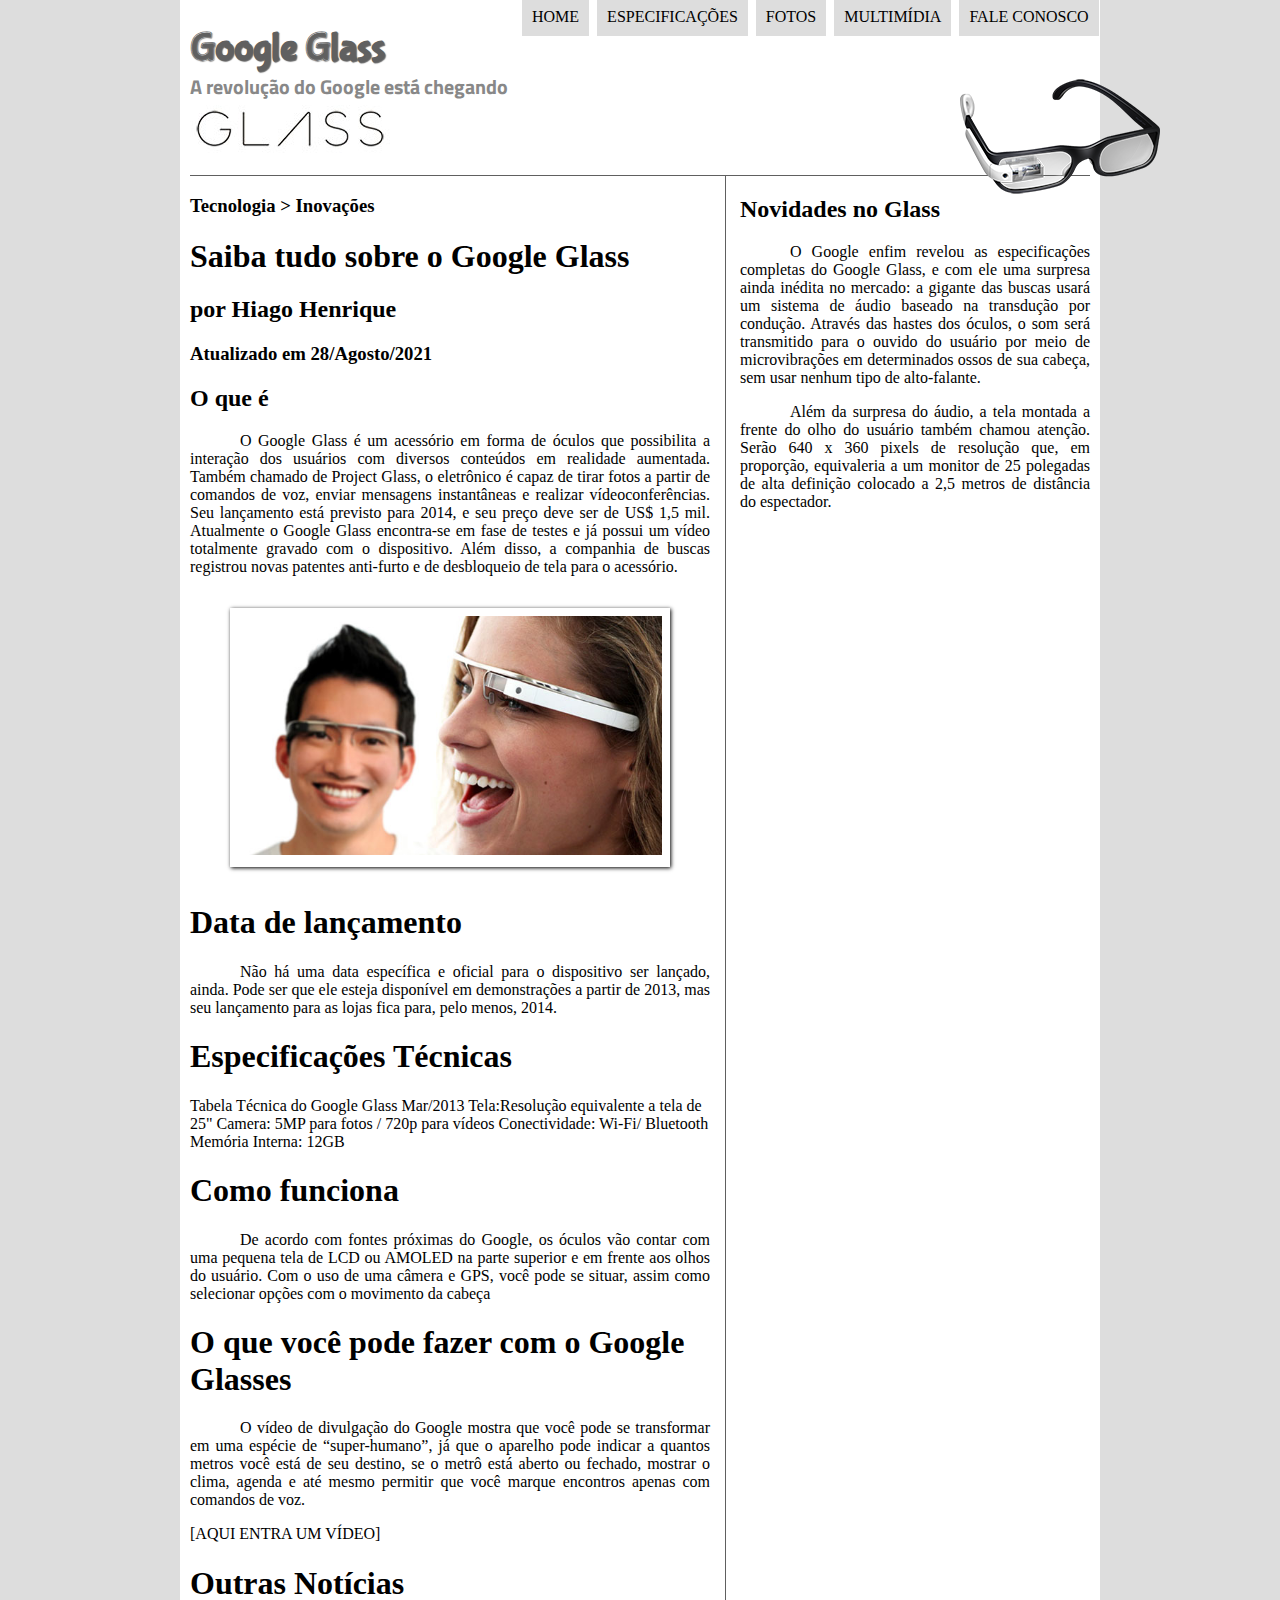
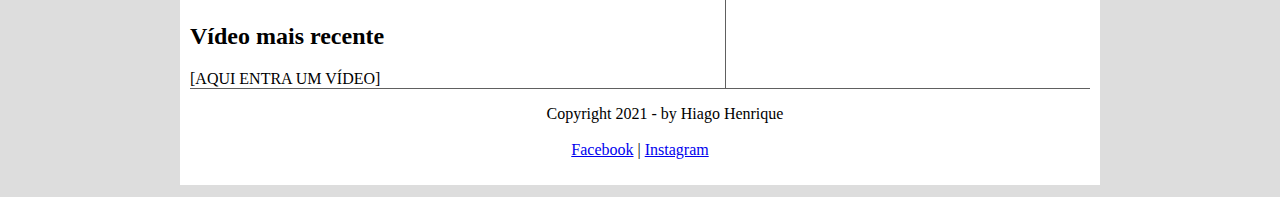
==== Site/index.html @ 3e25118f "Semantica em HTML5" ====
<!DOCTYPE html>
<html lang="pt-br">
<head>
	<meta charset="UTF-8"/>
	<title>Projeto Primeiro Site</title>
	<link rel="stylesheet" type="text/css" href="_css/estilo.css"/>
</head>
<body>
<div id="interface"> 
	<header id="cabecalho">
	<hgroup>
	<h1>Google Glass</h1>
	<h2>A revolução do Google está chegando</h2>
	</hgroup>


	<img id="icone" src="_imagens/glass-oculos-preto-peq.png">
<nav id="menu">	
	<h1>Menu Principal</h1>
	<ul>
		<li type="disc:"><a href="index.html">Home</a></li>
		<li><a href="specs.html">Especificações</a></li>
		<li><a href="fotos.html">Fotos</a></li>
		<li><a href="multimidia.html">Multimídia</a></li>
		<li><a href="fale-conosco.html">Fale conosco</a></li>
	</ul>
</nav>
	</header>

<section id="corpo">
<hgroup>
<h3>Tecnologia > Inovações</h3>
<h1>Saiba tudo sobre o Google Glass</h1>
<h2>por Hiago Henrique</h2>
<h3>Atualizado em 28/Agosto/2021</h3>
</hgroup>

<h2>O que é</h2>
<p>O Google Glass é um acessório em forma de óculos que possibilita a interação dos usuários com diversos conteúdos em realidade aumentada. Também chamado de Project Glass, o eletrônico é capaz de tirar fotos a partir de comandos de voz, enviar mensagens instantâneas e realizar vídeo&shy;con&shy;ferên&shy;cias. Seu lançamento está previsto para 2014, e seu preço deve ser de US$ 1,5 mil. Atualmente o Google Glass encontra-se em fase de testes e já possui um vídeo totalmente gravado com o dispositivo. Além disso, a companhia de buscas registrou novas patentes anti-furto e de desbloqueio de tela para o acessório.</p>

<figure class="foto-legenda">
	<img src="_imagens/glass-quadro-homem-mulher.jpg">
	<figcaption>Homem e mulher com google glass</figcaption>
</figure>

<h1>Data de lançamento</h1>
<p>Não há uma data específica e oficial para o dispositivo ser lançado, ainda. Pode ser que ele esteja disponível em demonstrações a partir de 2013, mas seu lançamento para as lojas fica para, pelo menos, 2014.</p>

<h1>Especificações Técnicas</h1>
Tabela Técnica do Google Glass Mar/2013

Tela:Resolução equivalente a tela de 25"
Camera: 5MP para fotos / 720p para vídeos
Conectividade: Wi-Fi/ Bluetooth
Memória Interna: 12GB

<h1>Como funciona</h1>
<p>De acordo com fontes próximas do Google, os óculos vão contar com uma pequena tela de LCD ou AMOLED na parte superior e em frente aos olhos do usuário. Com o uso de uma câmera e GPS, você pode se situar, assim como selecionar opções com o movimento da cabeça</p>

<h1>O que você pode fazer com o Google Glasses</h1>
<p>O vídeo de divulgação do Google mostra que você pode se transformar em uma espécie de “super-<wbr/>humano”, já que o aparelho pode indicar a quantos metros você está de seu destino, se o metrô está aberto ou fechado, mostrar o clima, agenda e até mesmo permitir que você marque encontros apenas com comandos de voz.</p>

[AQUI ENTRA UM VÍDEO]

<h1>Outras Notícias</h1>
<h2>Vídeo mais recente</h2>

[AQUI ENTRA UM VÍDEO]

</section>
<aside id="lateral">
<h2>Novidades no Glass</h2>
<p>O Google enfim revelou as especificações completas do Google Glass, e com ele uma surpresa ainda inédita no mercado: a gigante das buscas usará um sistema de áudio baseado na transdução por condução. Através das hastes dos óculos, o som será transmitido para o ouvido do usuário por meio de microvibrações em determinados ossos de sua cabeça, sem usar nenhum tipo de alto-falante.</p>

<p>Além da surpresa do áudio, a tela montada a frente do olho do usuário também chamou atenção. Serão 640 x 360 pixels de resolução que, em proporção, equivaleria a um monitor de 25 polegadas de alta definição colocado a 2,5 metros de distância do espectador.</p>
</aside>
<footer id="rodape">
<p style="text-align:center;">Copyright 2021 - by Hiago Henrique<br/><br/>
<a href ="https://www.facebook.com/Hiago.Henrique.Gomes/" target="_blank">Facebook</a> | <a href="https://www.instagram.com/_hiagod/" target="_blank">Instagram</a></p>
</footer>
</div>
</body>
</html>
---- Site/_css/estilo.css ----
@charset "UFT-8";
@import url('https://fonts.googleapis.com/css2?family=Titillium+Web&display=swap');
@font-face {
	font-family: 'Fontelogo';
	src: url("../_fonts/bubblegum-sans-regular.otf");
}

body {
	background-color: #dddddd;
  	color: rgba(0, 0, 0, 1);
	}
div#interface {
	width: 900px;/*largura da interface*/
	background-color: #ffffff;
	margin: -20px auto 0px auto;/*Margens do site(externa)*/
	box-shadow: 0px 0px 10px rgba (0,0,0,.5);/*Sombras no site*/
	padding: 10px 10px 10px 10px;/*margem interna (caso todas as margens sejam iguais, só precisa colocar uma vez.*/
}
p {
	text-align: justify;
	text-indent: 50px;
	}	

header#cabecalho img#icone {
	position: absolute;
	left: 960px;
	top: 75px;
}


header#cabecalho img#telefone {
	position: absolute;
	left: 950px;
	top: 52px;	
}

header#cabecalho {
	border-bottom: 1px #606060 solid;/*definir uma linha*/
	height: 150px;
	background: url("../_imagens/glass-logo-peq.jpg")no-repeat 0px 80px;/*adicionar uma imagem no cabeçalho*/

}

header#cabecalho h1 {
	font-family: 'Fontelogo', sans-serif;
	font-size: 30pt;
	color: #606060;
	text-shadow: 1px 1px 1px rgba(0, 0, 0,.6);
	padding: 0px;
	margin-bottom: 0px;
}

header#cabecalho h2 {
	font-family: 'Titillium Web', sans-serif;
	font-size: 15pt;
	color: #888888;
	padding: 0px;
	margin-top: 0px;
}

/*Formatação de imagens com legendas.*/
figure.foto-legenda{
	position: relative; /*para a legenda ir parar dentro da imagem*/
	border: 8px solid white;
	display: inline-block;
	box-shadow: 1px 1px 4px black;
}
figure.foto-legenda img{/*tudo que for no fortado img ficará com essas especificações*/	
	width: 100%; /*largura*/
	height: 100%;/*altura*/
}
figure.foto-legenda figcaption{/*para a legenda da imagem não ficar aparecendo*/
	opacity: 0;
	position: absolute;
	top: 0px;
	background-color: rgba(0, 0, 0, 0.4);
	color: white;
	width: 100%;
	height: 100%;
	padding: 10px;
	box-sizing:border-box;
	transition: opacity 1s;
}
figure.foto-legenda:hover figcaption{/*para o texto somente aparecer quando o mouse passar por cima*/
	opacity: 1;
}
/*Formatação do menu*/
nav#menu {
	display: block;
}
nav#menu ul {
	list-style: none; /*sumir com os marcadores do menu*/
	text-transform: uppercase;/*Colocar as letras em maiusculas*/
	position: absolute;/*definir posição*/
	top: -20px;
	left: 480px;
}
nav#menu li {
	display: inline-block;/*colocar o menu na vertical*/
	background-color: #dddddd;/*cor que circula o menu*/
	padding: 10px;/*criar um espaço entre os parametros*/
	margin: 2px;/*espaço entre os menus*/
	transition: background-color 1s; /*definir transição. onde vai ser a transição e o tempo*/
}

nav#menu li:hover{
	background-color: #606060; /*para aletar a cor do menu quando se passar o mouse por cima*/
}

nav#menu h1 {
	display: none; /*deixar um texto invisivel*/
}

nav#menu a{/*toda tag menu que tiver link ficará assim*/
	color: #000000;
	text-decoration: none;/*tirar o sublinhado*/
}

nav#menu a:hover{/*tudo que tiver nessa tag será o que vai acontecer quando passar o mouse por cima*/
	color: #ffffff;
	text-decoration: underline;
}

section#corpo {
	display: block;/*Para mostrar como um bloco*/
	width: 520px;/*definir largura*/
	float: left;
	border-right: 1px solid #606060;
	padding-right: 15px;
}

aside#lateral {
	display: block;
	width: 350px;
	float: right;/*para deixar a lateral flutuando na esquerda.*/
}

footer#rodape {
	clear: both;/*para limpar a configuração dos dois lados*/
	border-top: 1px solid #606060;
}

footer#rodape p {
	text-align: center;
}
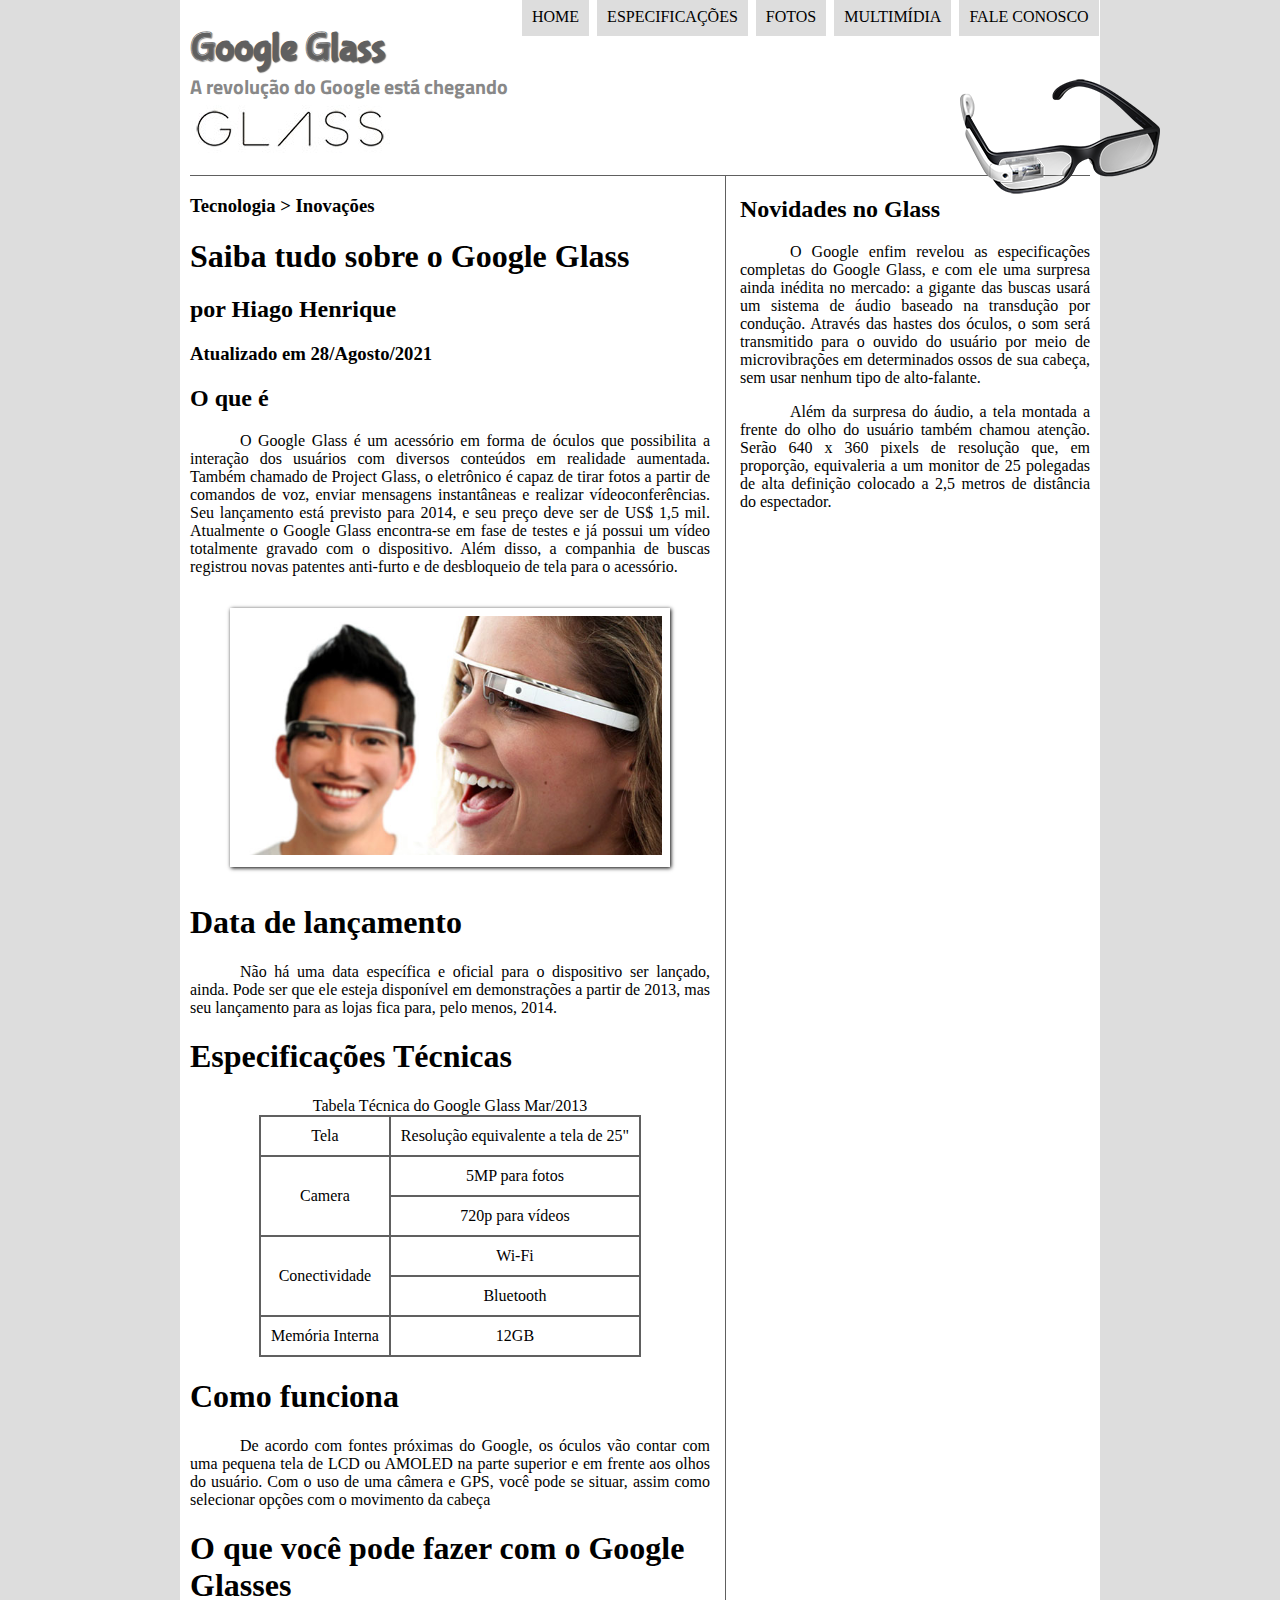
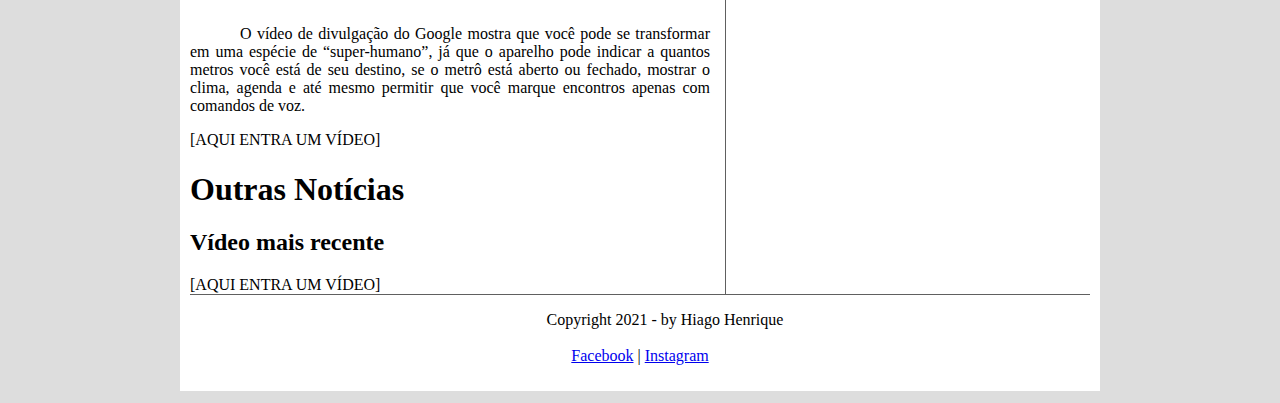
==== commit 8a4fe54e: "Tabelas em HTML" ====
--- a/Site/index.html
+++ b/Site/index.html
@@ -47,13 +47,16 @@
 <p>Não há uma data específica e oficial para o dispositivo ser lançado, ainda. Pode ser que ele esteja disponível em demonstrações a partir de 2013, mas seu lançamento para as lojas fica para, pelo menos, 2014.</p>
 
 <h1>Especificações Técnicas</h1>
-Tabela Técnica do Google Glass Mar/2013
+<table id="tabelaspec">
+<caption> Tabela Técnica do Google Glass Mar/2013</caption>
 
-Tela:Resolução equivalente a tela de 25"
-Camera: 5MP para fotos / 720p para vídeos
-Conectividade: Wi-Fi/ Bluetooth
-Memória Interna: 12GB
-
+<tr><td>Tela</td><td>Resolução equivalente a tela de 25"</td></tr>
+<tr><td rowspan="2">Camera</td><td>5MP para fotos</td></tr>
+<tr><td>720p para vídeos</td></tr>
+<tr><td rowspan="2">Conectividade</td><td>Wi-Fi</td></tr>
+<tr><td>Bluetooth</td></tr>
+<tr><td>Memória Interna</td><td>12GB</td></tr>
+</table>
 <h1>Como funciona</h1>
 <p>De acordo com fontes próximas do Google, os óculos vão contar com uma pequena tela de LCD ou AMOLED na parte superior e em frente aos olhos do usuário. Com o uso de uma câmera e GPS, você pode se situar, assim como selecionar opções com o movimento da cabeça</p>
 
--- a/Site/_css/estilo.css
+++ b/Site/_css/estilo.css
@@ -128,6 +128,19 @@
 	border-right: 1px solid #606060;
 	padding-right: 15px;
 }
+table#tabelaspec {
+	border: 1px solid #606060;
+	border-spacing: 0px;/*para tirar o espaço entre as bordas*/
+	margin-left: auto;/**centralizar a tabela**/
+	margin-right: auto;
+}
+table#tabelaspec td {
+	border: 1px solid #606060;
+	padding: 10px;
+	text-align: center;
+	vertical-align: midle;
+
+}
 
 aside#lateral {
 	display: block;
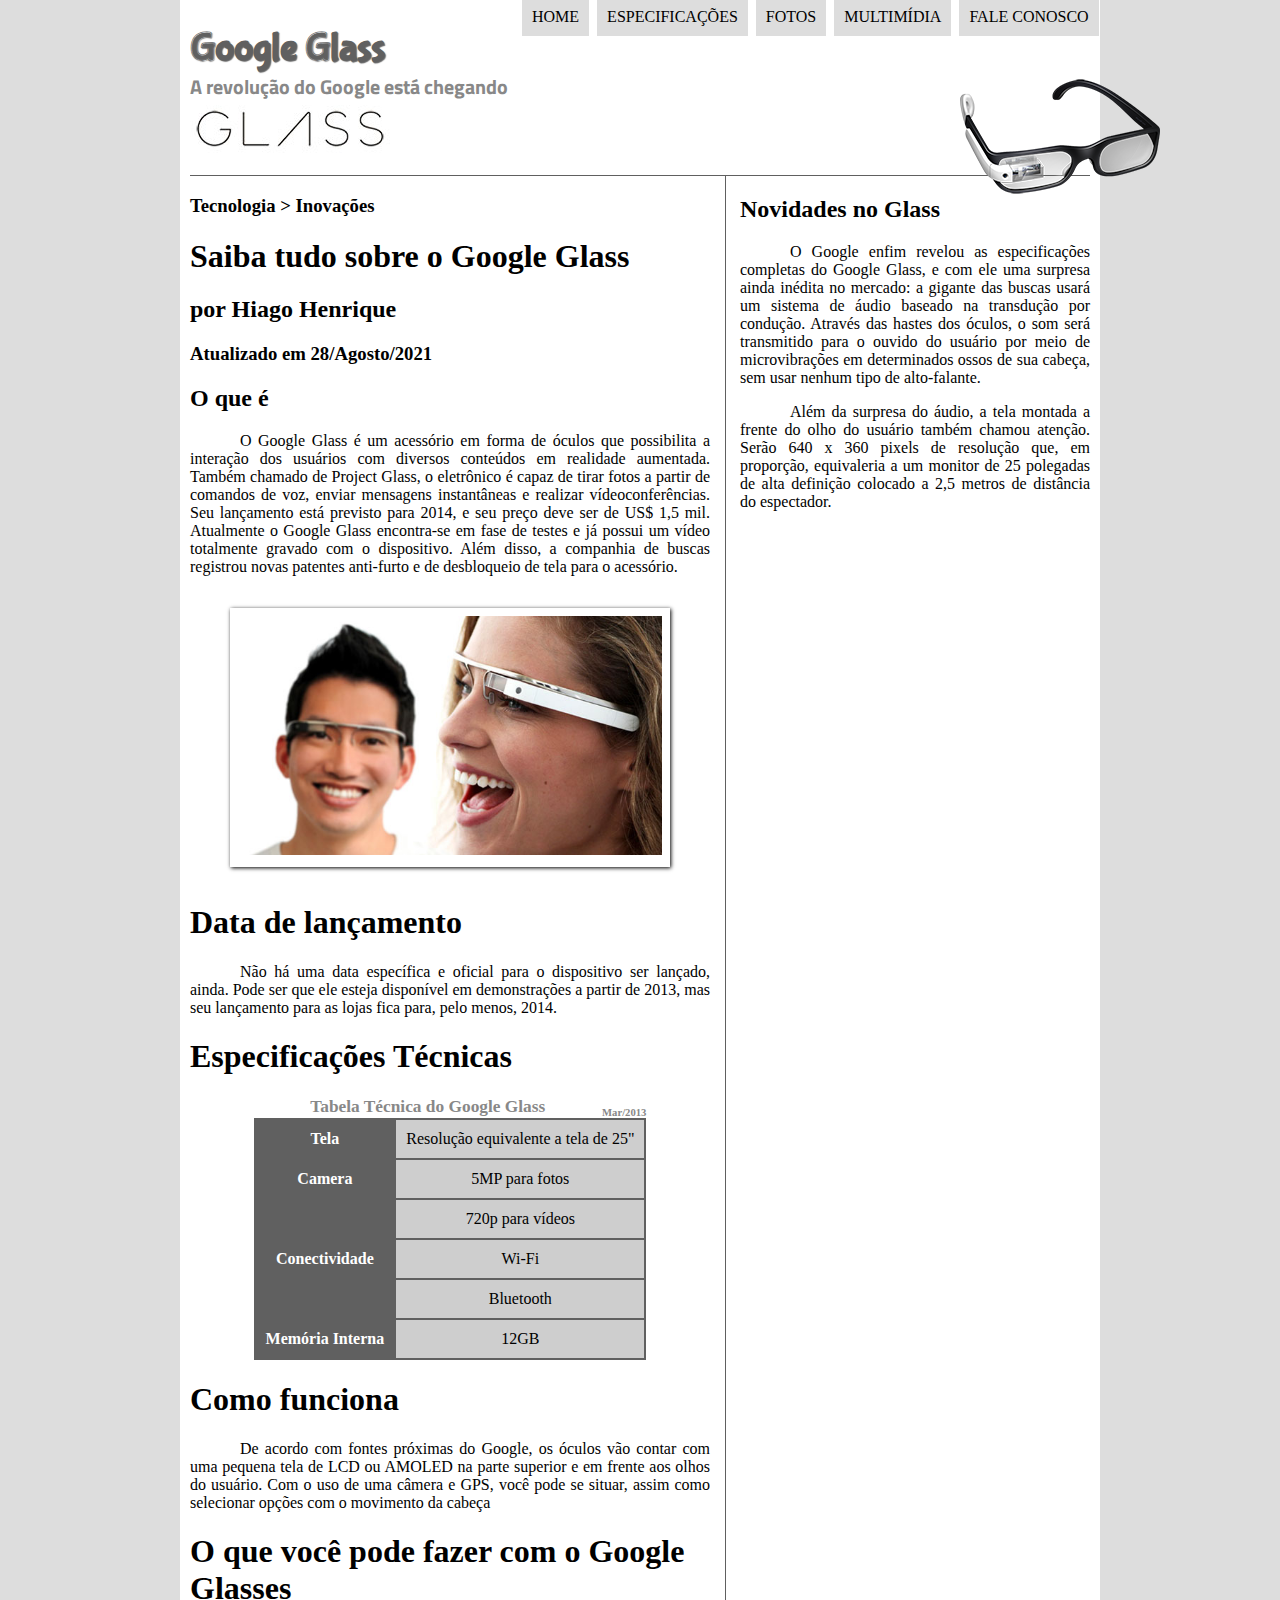
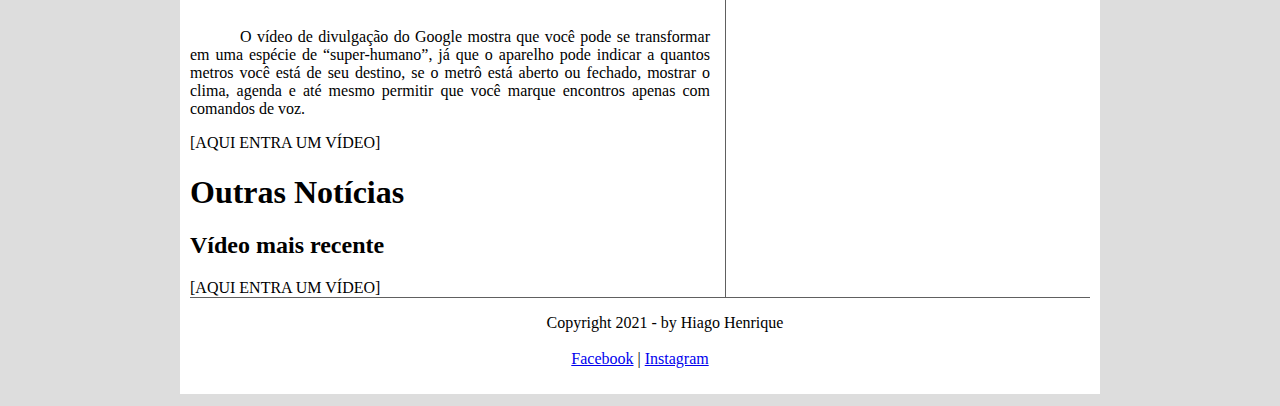
==== commit a887100e: "Estilos CSS para Tabelas em HTML5" ====
--- a/Site/index.html
+++ b/Site/index.html
@@ -48,14 +48,14 @@
 
 <h1>Especificações Técnicas</h1>
 <table id="tabelaspec">
-<caption> Tabela Técnica do Google Glass Mar/2013</caption>
+<caption> Tabela Técnica do Google Glass <span>Mar/2013</span></caption>
 
-<tr><td>Tela</td><td>Resolução equivalente a tela de 25"</td></tr>
-<tr><td rowspan="2">Camera</td><td>5MP para fotos</td></tr>
-<tr><td>720p para vídeos</td></tr>
-<tr><td rowspan="2">Conectividade</td><td>Wi-Fi</td></tr>
-<tr><td>Bluetooth</td></tr>
-<tr><td>Memória Interna</td><td>12GB</td></tr>
+<tr><td class="ce">Tela</td><td class="cd">Resolução equivalente a tela de 25"</td></tr>
+<tr><td rowspan="2" class="ce">Camera</td><td class="cd">5MP para fotos</td></tr>
+<tr><td class="cd">720p para vídeos</td></tr>
+<tr><td rowspan="2" class="ce">Conectividade</td><td class="cd">Wi-Fi</td></tr>
+<tr><td class="cd">Bluetooth</td></tr>
+<tr><td class="ce">Memória Interna</td><td class="cd">12GB</td></tr>
 </table>
 <h1>Como funciona</h1>
 <p>De acordo com fontes próximas do Google, os óculos vão contar com uma pequena tela de LCD ou AMOLED na parte superior e em frente aos olhos do usuário. Com o uso de uma câmera e GPS, você pode se situar, assim como selecionar opções com o movimento da cabeça</p>
--- a/Site/_css/estilo.css
+++ b/Site/_css/estilo.css
@@ -142,6 +142,32 @@
 
 }
 
+table#tabelaspec td.ce {
+	color: #ffffff;
+	background-color: #606060;
+	vertical-align: top;
+	font-weight: bold;
+}
+
+table#tabelaspec td.cd {
+	color: #000000;
+	background-color: #cecece;
+}
+
+table#tabelaspec caption {
+	color: #888888;
+	font-size: 13pt;
+	font-weight: bolder;
+}
+
+table#tabelaspec caption span {
+	display: block; /*para se desconectar do texto*/
+	float: right;
+	color: #888888;
+	font-size: 8pt;
+	margin-top: 10px;
+}
+
 aside#lateral {
 	display: block;
 	width: 350px;
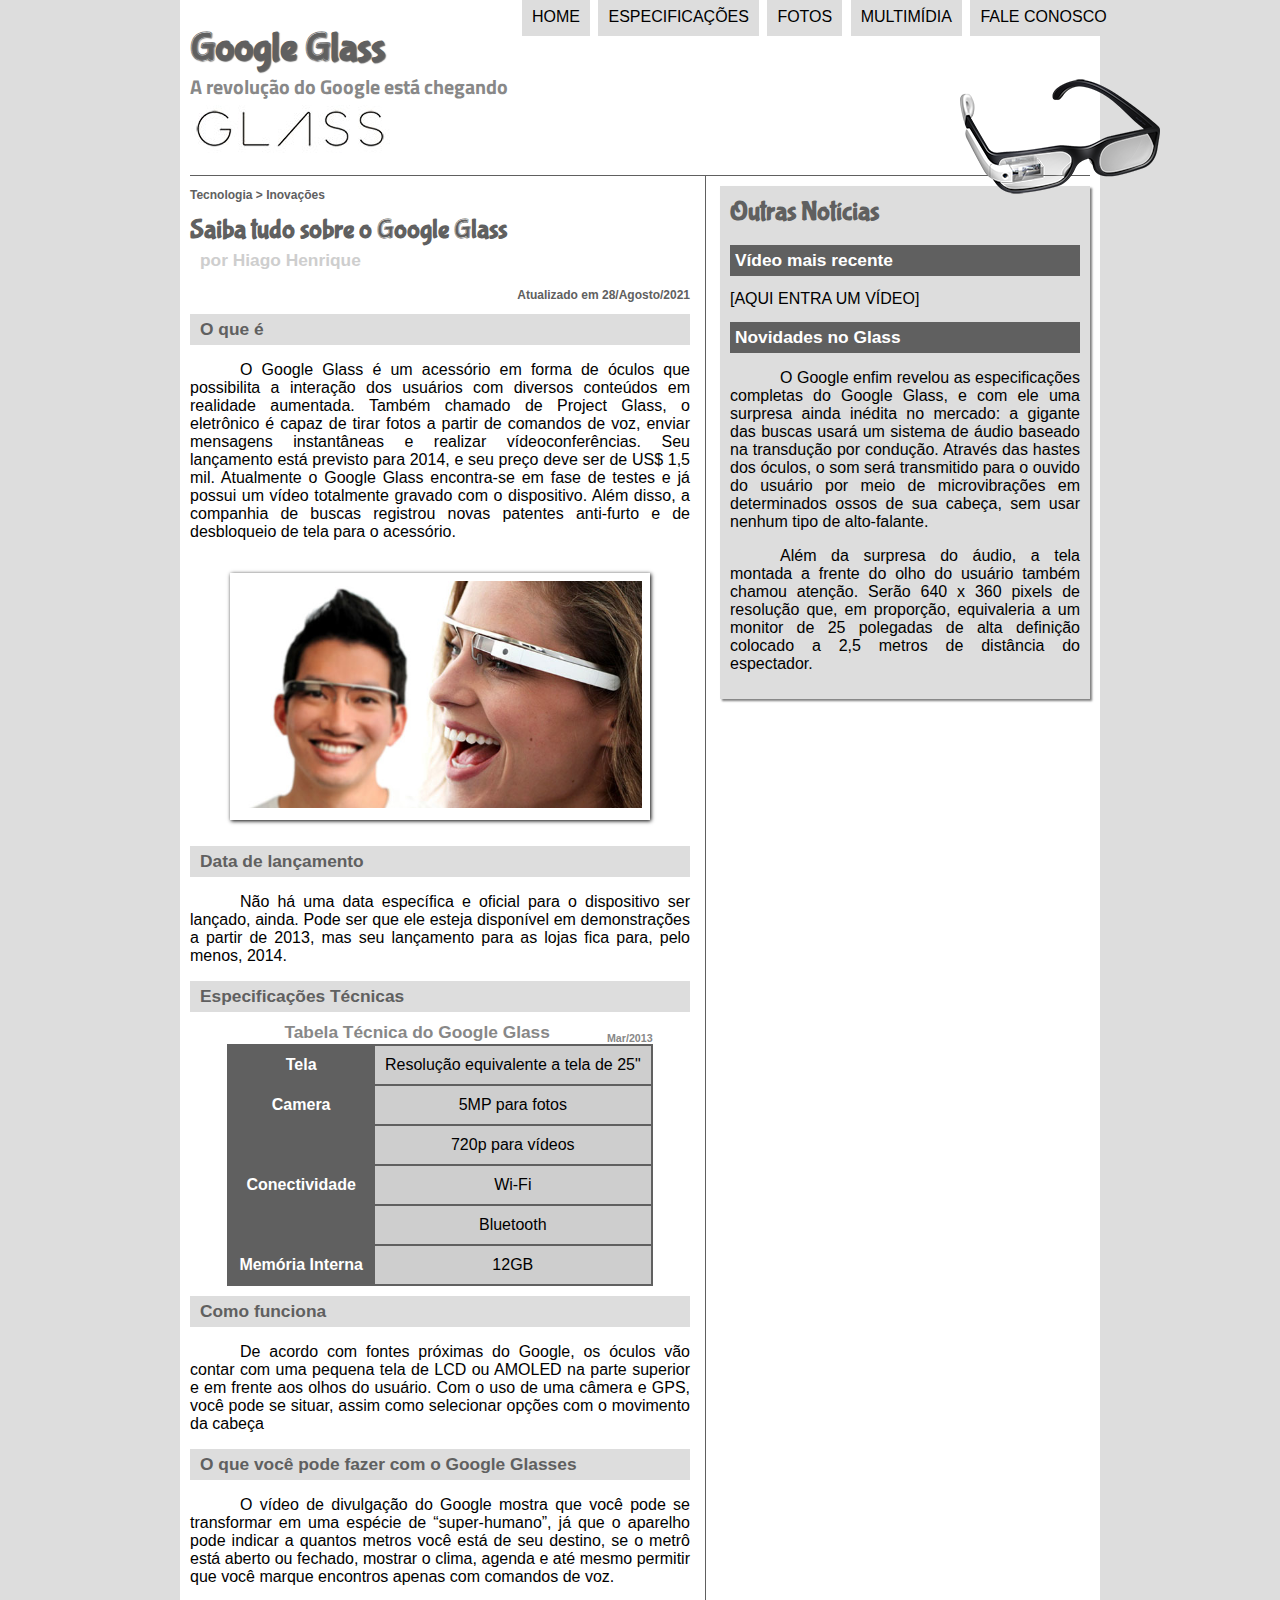
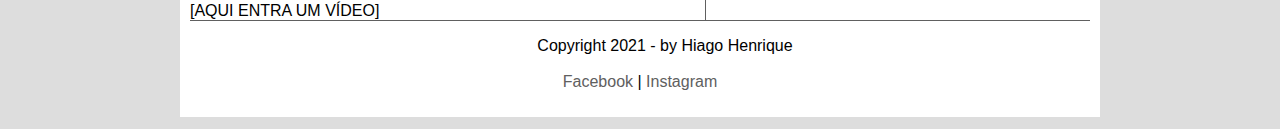
==== commit d1f2101f: "Interfaces em HTML5" ====
--- a/Site/index.html
+++ b/Site/index.html
@@ -28,12 +28,16 @@
 	</header>
 
 <section id="corpo">
+
+<article id="noticia-principal">
+<header id="cabecalho-artigo">
 <hgroup>
 <h3>Tecnologia > Inovações</h3>
 <h1>Saiba tudo sobre o Google Glass</h1>
 <h2>por Hiago Henrique</h2>
-<h3>Atualizado em 28/Agosto/2021</h3>
+<h3 class="direita">Atualizado em 28/Agosto/2021</h3>	
 </hgroup>
+</header>
 
 <h2>O que é</h2>
 <p>O Google Glass é um acessório em forma de óculos que possibilita a interação dos usuários com diversos conteúdos em realidade aumentada. Também chamado de Project Glass, o eletrônico é capaz de tirar fotos a partir de comandos de voz, enviar mensagens instantâneas e realizar vídeo&shy;con&shy;ferên&shy;cias. Seu lançamento está previsto para 2014, e seu preço deve ser de US$ 1,5 mil. Atualmente o Google Glass encontra-se em fase de testes e já possui um vídeo totalmente gravado com o dispositivo. Além disso, a companhia de buscas registrou novas patentes anti-furto e de desbloqueio de tela para o acessório.</p>
@@ -43,10 +47,10 @@
 	<figcaption>Homem e mulher com google glass</figcaption>
 </figure>
 
-<h1>Data de lançamento</h1>
+<h2>Data de lançamento</h2>
 <p>Não há uma data específica e oficial para o dispositivo ser lançado, ainda. Pode ser que ele esteja disponível em demonstrações a partir de 2013, mas seu lançamento para as lojas fica para, pelo menos, 2014.</p>
 
-<h1>Especificações Técnicas</h1>
+<h2>Especificações Técnicas</h2>
 <table id="tabelaspec">
 <caption> Tabela Técnica do Google Glass <span>Mar/2013</span></caption>
 
@@ -57,21 +61,22 @@
 <tr><td class="cd">Bluetooth</td></tr>
 <tr><td class="ce">Memória Interna</td><td class="cd">12GB</td></tr>
 </table>
-<h1>Como funciona</h1>
+<h2>Como funciona</h2>
 <p>De acordo com fontes próximas do Google, os óculos vão contar com uma pequena tela de LCD ou AMOLED na parte superior e em frente aos olhos do usuário. Com o uso de uma câmera e GPS, você pode se situar, assim como selecionar opções com o movimento da cabeça</p>
 
-<h1>O que você pode fazer com o Google Glasses</h1>
+<h2>O que você pode fazer com o Google Glasses</h2>
 <p>O vídeo de divulgação do Google mostra que você pode se transformar em uma espécie de “super-<wbr/>humano”, já que o aparelho pode indicar a quantos metros você está de seu destino, se o metrô está aberto ou fechado, mostrar o clima, agenda e até mesmo permitir que você marque encontros apenas com comandos de voz.</p>
 
 [AQUI ENTRA UM VÍDEO]
+</article>
+</section>
 
+<aside id="lateral">
 <h1>Outras Notícias</h1>
 <h2>Vídeo mais recente</h2>
 
 [AQUI ENTRA UM VÍDEO]
 
-</section>
-<aside id="lateral">
 <h2>Novidades no Glass</h2>
 <p>O Google enfim revelou as especificações completas do Google Glass, e com ele uma surpresa ainda inédita no mercado: a gigante das buscas usará um sistema de áudio baseado na transdução por condução. Através das hastes dos óculos, o som será transmitido para o ouvido do usuário por meio de microvibrações em determinados ossos de sua cabeça, sem usar nenhum tipo de alto-falante.</p>
 
--- a/Site/_css/estilo.css
+++ b/Site/_css/estilo.css
@@ -6,6 +6,7 @@
 }
 
 body {
+	font-family: Arial, sans-serif;
 	background-color: #dddddd;
   	color: rgba(0, 0, 0, 1);
 	}
@@ -19,7 +20,16 @@
 p {
 	text-align: justify;
 	text-indent: 50px;
-	}	
+	}
+	
+a {
+	color: #606060;
+	text-decoration: none;
+}
+
+a:hover {
+	text-decoration: underline;
+}
 
 header#cabecalho img#icone {
 	position: absolute;
@@ -123,11 +133,44 @@
 
 section#corpo {
 	display: block;/*Para mostrar como um bloco*/
-	width: 520px;/*definir largura*/
+	width: 500px;/*definir largura*/
 	float: left;
 	border-right: 1px solid #606060;
 	padding-right: 15px;
 }
+
+article#noticia-principal h2 {
+	font-size: 13pt;
+	color: #606060;
+	background-color: #dddddd;
+	padding: 5px 0px 5px 10px;
+	margin: 10px 0px 10px 0px;
+}
+
+header#cabecalho-artigo h1 {
+	font-family: Fontelogo, sans-serif;
+	font-size: 20pt;
+	color: #606060;
+	margin-bottom: 0px;
+	margin-top: 0px;
+}
+
+header#cabecalho-artigo h2 {
+	font-size: 13pt;
+	color: #cecece;
+	background-color: #ffffff;
+	margin: 0px;
+}
+
+header#cabecalho-artigo h3 {
+	font-size: 12px;
+	color: #606060;
+}
+
+.direita {
+	text-align: right;
+}
+
 table#tabelaspec {
 	border: 1px solid #606060;
 	border-spacing: 0px;/*para tirar o espaço entre as bordas*/
@@ -172,6 +215,24 @@
 	display: block;
 	width: 350px;
 	float: right;/*para deixar a lateral flutuando na esquerda.*/
+	background-color: #dddddd;
+	padding: 10px;
+	margin-top: 10px;
+	box-shadow: 2px 2px 2px rgba(0, 0, 0,.5);
+}
+
+aside#lateral h1 {
+	font-family: Fontelogo;
+	font-size: 20pt;
+	color: #606060;
+	margin-top: 0px;
+}
+
+aside#lateral h2 {	
+	background-color: #606060;
+	font-size: 13pt;
+	color: #ffffff;
+	padding: 5px;
 }
 
 footer#rodape {
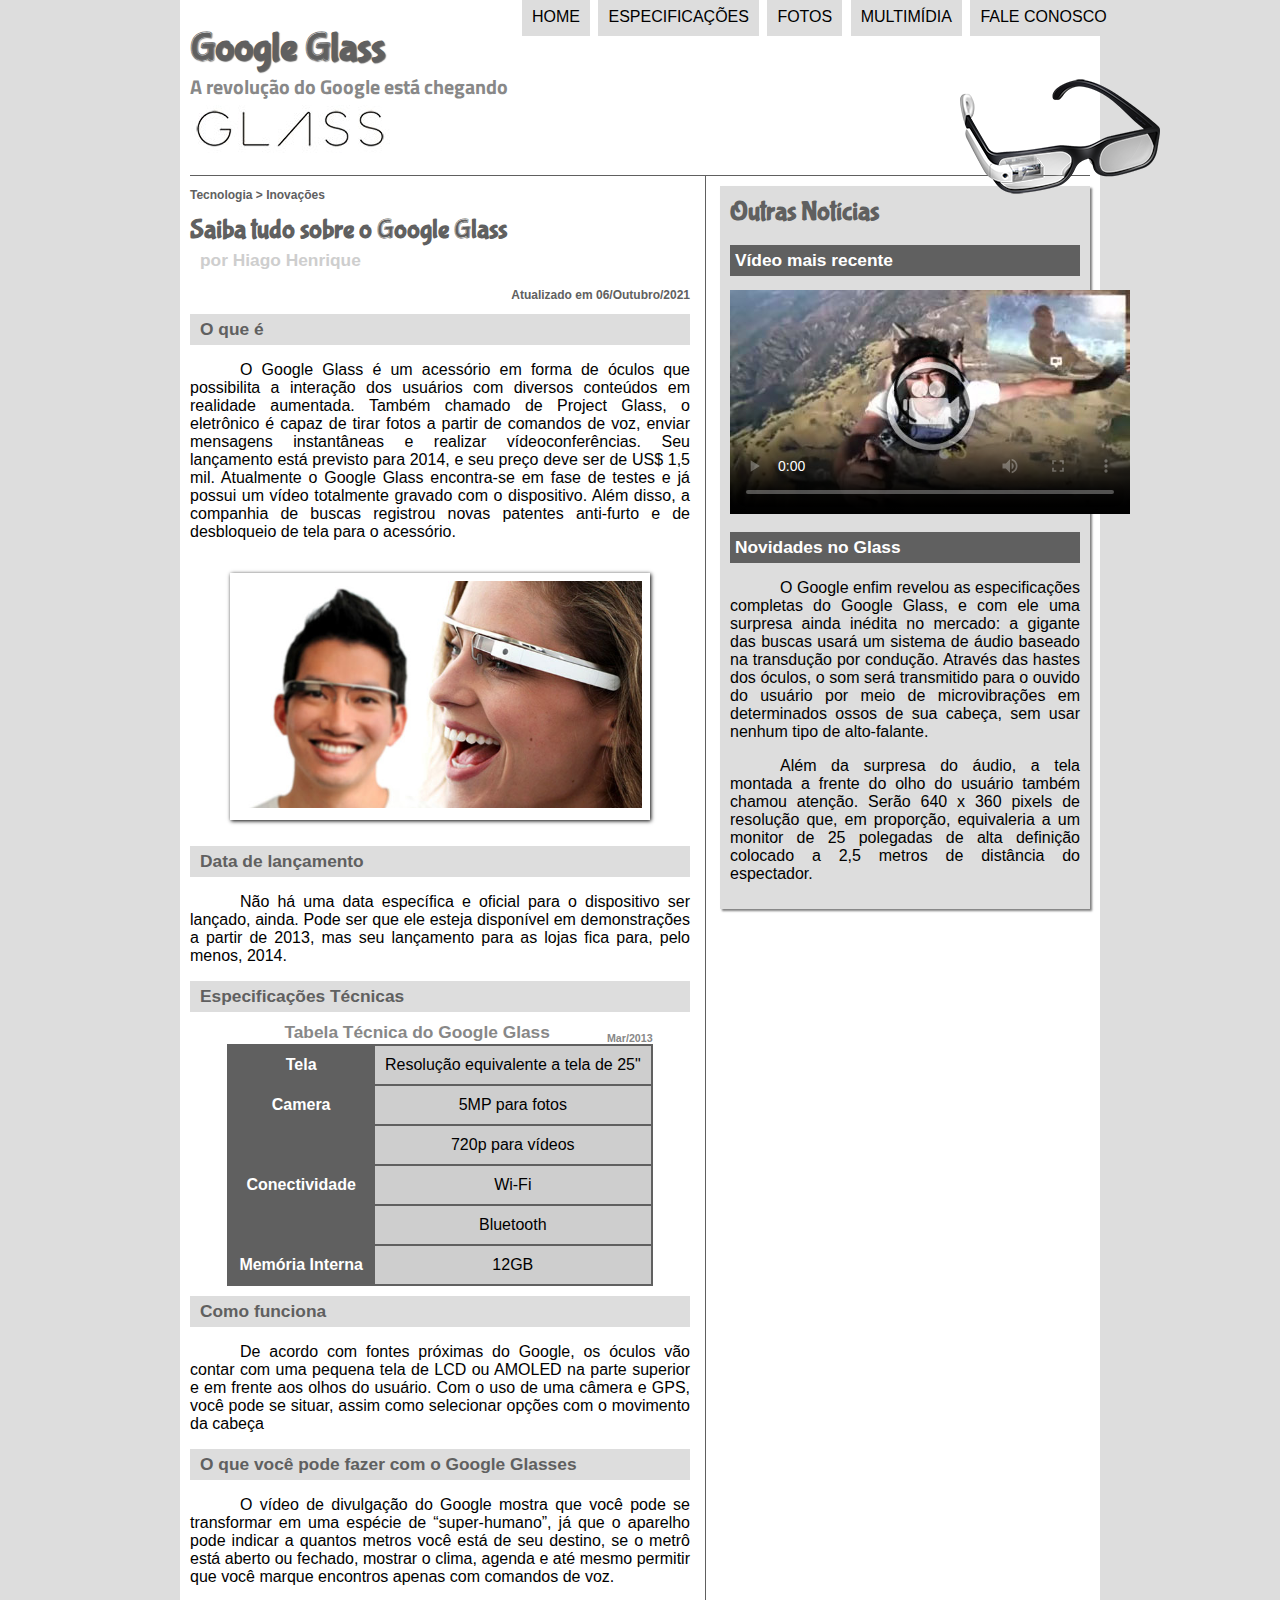
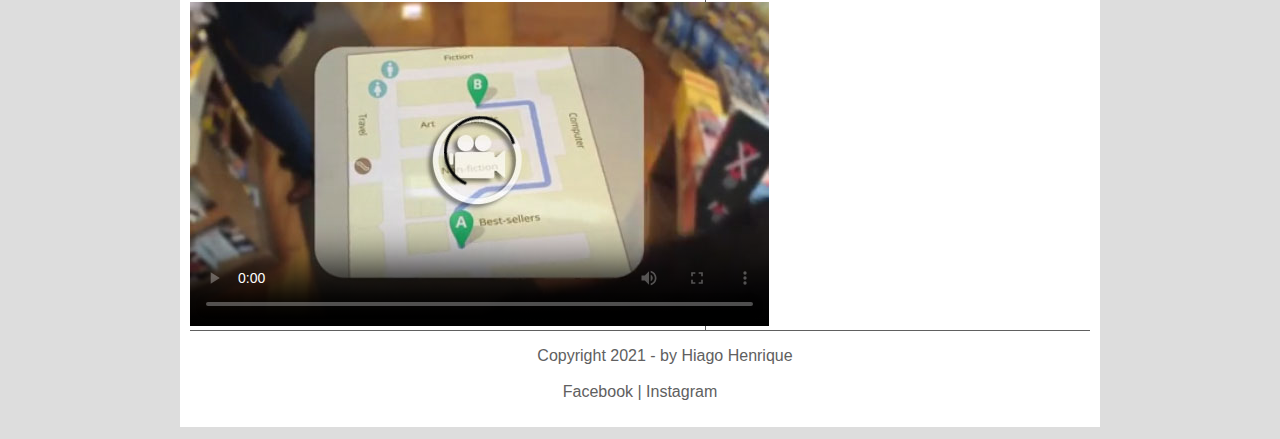
==== commit 5f0bba4f: "ADICIONANDO VIDEO E AUDIO" ====
--- a/Site/index.html
+++ b/Site/index.html
@@ -5,6 +5,7 @@
 	<title>Projeto Primeiro Site</title>
 	<link rel="stylesheet" type="text/css" href="_css/estilo.css"/>
 </head>
+<script src="_javascript/funcoes.js"></script>
 <body>
 <div id="interface"> 
 	<header id="cabecalho">
@@ -15,14 +16,14 @@
 
 
 	<img id="icone" src="_imagens/glass-oculos-preto-peq.png">
-<nav id="menu">	
+<nav id="menu"onmouseout="mudaFoto('_imagens/glass-oculos-preto-peq.png')">	
 	<h1>Menu Principal</h1>
 	<ul>
-		<li type="disc:"><a href="index.html">Home</a></li>
-		<li><a href="specs.html">Especificações</a></li>
-		<li><a href="fotos.html">Fotos</a></li>
-		<li><a href="multimidia.html">Multimídia</a></li>
-		<li><a href="fale-conosco.html">Fale conosco</a></li>
+		<li onmouseover="mudaFoto('_imagens/home.png')"><a href="index.html">Home</a></li>
+		<li onmouseover="mudaFoto('_imagens/especificacoes.png')"><a href="specs.html">Especificações</a></li>
+		<li onmouseover="mudaFoto('_imagens/fotos.png')"><a href="fotos.html">Fotos</a></li>
+		<li onmouseover="mudaFoto('_imagens/multimidia.png')"><a href="multimidia.html">Multimídia</a></li>
+		<li onmouseover="mudaFoto('_imagens/contato.png')"><a href="fale-conosco.html">Fale conosco</a></li>
 	</ul>
 </nav>
 	</header>
@@ -35,7 +36,7 @@
 <h3>Tecnologia > Inovações</h3>
 <h1>Saiba tudo sobre o Google Glass</h1>
 <h2>por Hiago Henrique</h2>
-<h3 class="direita">Atualizado em 28/Agosto/2021</h3>	
+<h3 class="direita">Atualizado em 06/Outubro/2021</h3>	
 </hgroup>
 </header>
 
@@ -67,7 +68,11 @@
 <h2>O que você pode fazer com o Google Glasses</h2>
 <p>O vídeo de divulgação do Google mostra que você pode se transformar em uma espécie de “super-<wbr/>humano”, já que o aparelho pode indicar a quantos metros você está de seu destino, se o metrô está aberto ou fechado, mostrar o clima, agenda e até mesmo permitir que você marque encontros apenas com comandos de voz.</p>
 
-[AQUI ENTRA UM VÍDEO]
+<div class="tv">
+	<video id="01" controls="controls" poster="_imagens/video-mini01.jpg">
+		<source src="_media/one-day.mp4" type="video/mp4"> 
+	</video>
+</div>
 </article>
 </section>
 
@@ -75,7 +80,11 @@
 <h1>Outras Notícias</h1>
 <h2>Vídeo mais recente</h2>
 
-[AQUI ENTRA UM VÍDEO]
+<div>
+	<video id="02" controls="controls" poster="_imagens/video-mini02.jpg">
+		<source src="_media/how-it-feels.mp4" type="video/mp4">
+	</video>
+</div>
 
 <h2>Novidades no Glass</h2>
 <p>O Google enfim revelou as especificações completas do Google Glass, e com ele uma surpresa ainda inédita no mercado: a gigante das buscas usará um sistema de áudio baseado na transdução por condução. Através das hastes dos óculos, o som será transmitido para o ouvido do usuário por meio de microvibrações em determinados ossos de sua cabeça, sem usar nenhum tipo de alto-falante.</p>
--- a/Site/_css/estilo.css
+++ b/Site/_css/estilo.css
@@ -37,6 +37,23 @@
 	top: 75px;
 }
 
+header#cabecalho img#specs {
+	position: absolute;
+	left: 915px;
+	top: 60px;
+}
+
+header#cabecalho img#photo {
+	position: absolute;
+	left: 923px;
+	top: 58px;
+}
+
+header#cabecalho img#mult {
+	position: absolute;
+	left: 935px;
+	top: 59px;
+}
 
 header#cabecalho img#telefone {
 	position: absolute;
@@ -242,4 +259,5 @@
 
 footer#rodape p {
 	text-align: center;
+	color: #606060;
 }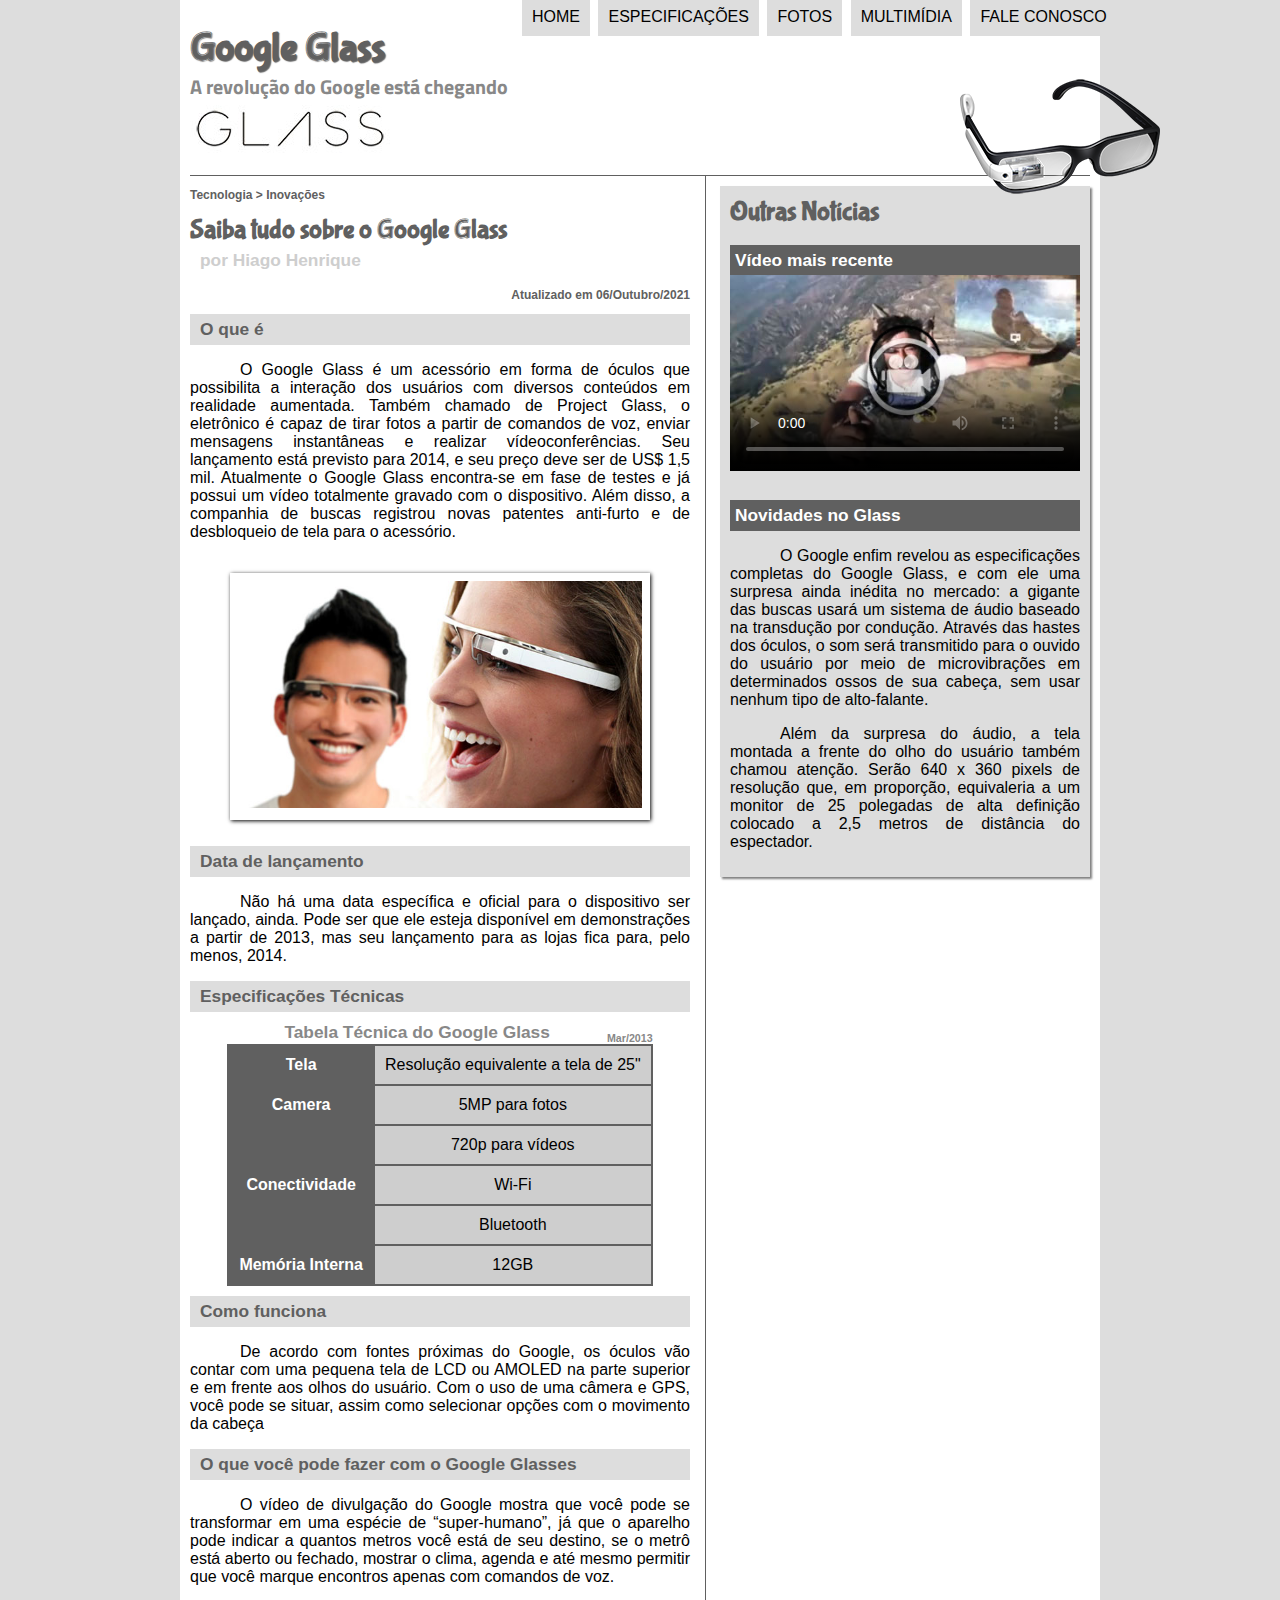
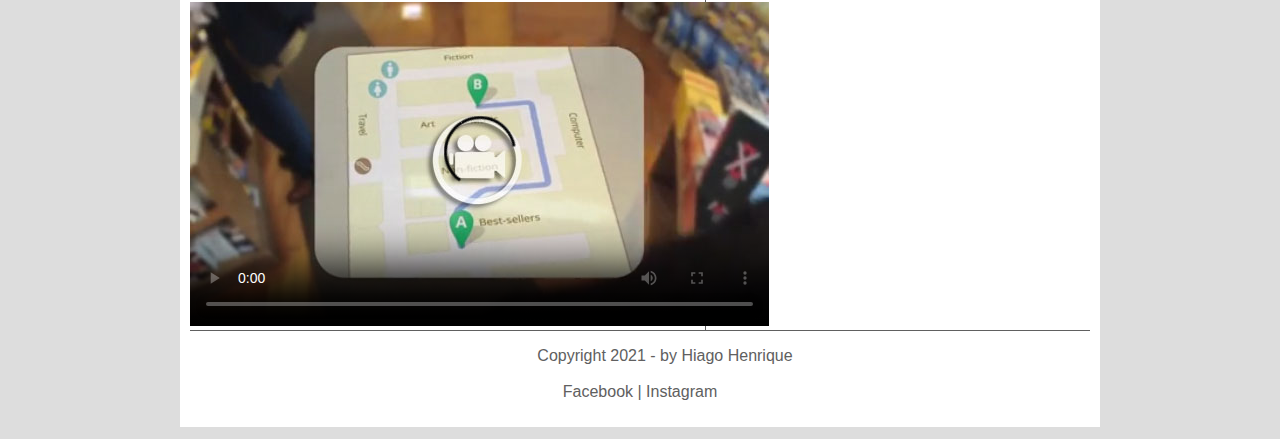
==== commit 53f42caa: "VIDEOS E AUDIOS" ====
--- a/Site/index.html
+++ b/Site/index.html
@@ -68,11 +68,10 @@
 <h2>O que você pode fazer com o Google Glasses</h2>
 <p>O vídeo de divulgação do Google mostra que você pode se transformar em uma espécie de “super-<wbr/>humano”, já que o aparelho pode indicar a quantos metros você está de seu destino, se o metrô está aberto ou fechado, mostrar o clima, agenda e até mesmo permitir que você marque encontros apenas com comandos de voz.</p>
 
-<div class="tv">
-	<video id="01" controls="controls" poster="_imagens/video-mini01.jpg">
-		<source src="_media/one-day.mp4" type="video/mp4"> 
-	</video>
-</div>
+<video id="01" controls="controls" poster="_imagens/video-mini01.jpg">
+	<source src="_media/one-day.mp4" type="video/mp4"> 
+</video>
+
 </article>
 </section>
 
@@ -80,11 +79,9 @@
 <h1>Outras Notícias</h1>
 <h2>Vídeo mais recente</h2>
 
-<div>
-	<video id="02" controls="controls" poster="_imagens/video-mini02.jpg">
-		<source src="_media/how-it-feels.mp4" type="video/mp4">
-	</video>
-</div>
+<video id="lado" controls="controls" poster="_imagens/video-mini02.jpg">
+	<source src="_media/how-it-feels.mp4" type="video/mp4">
+</video>
 
 <h2>Novidades no Glass</h2>
 <p>O Google enfim revelou as especificações completas do Google Glass, e com ele uma surpresa ainda inédita no mercado: a gigante das buscas usará um sistema de áudio baseado na transdução por condução. Através das hastes dos óculos, o som será transmitido para o ouvido do usuário por meio de microvibrações em determinados ossos de sua cabeça, sem usar nenhum tipo de alto-falante.</p>
--- a/Site/_css/estilo.css
+++ b/Site/_css/estilo.css
@@ -252,6 +252,13 @@
 	padding: 5px;
 }
 
+video#lado {
+	display: block;
+	position: relative;
+	width: 350px;
+	top: -15px;
+}
+
 footer#rodape {
 	clear: both;/*para limpar a configuração dos dois lados*/
 	border-top: 1px solid #606060;
